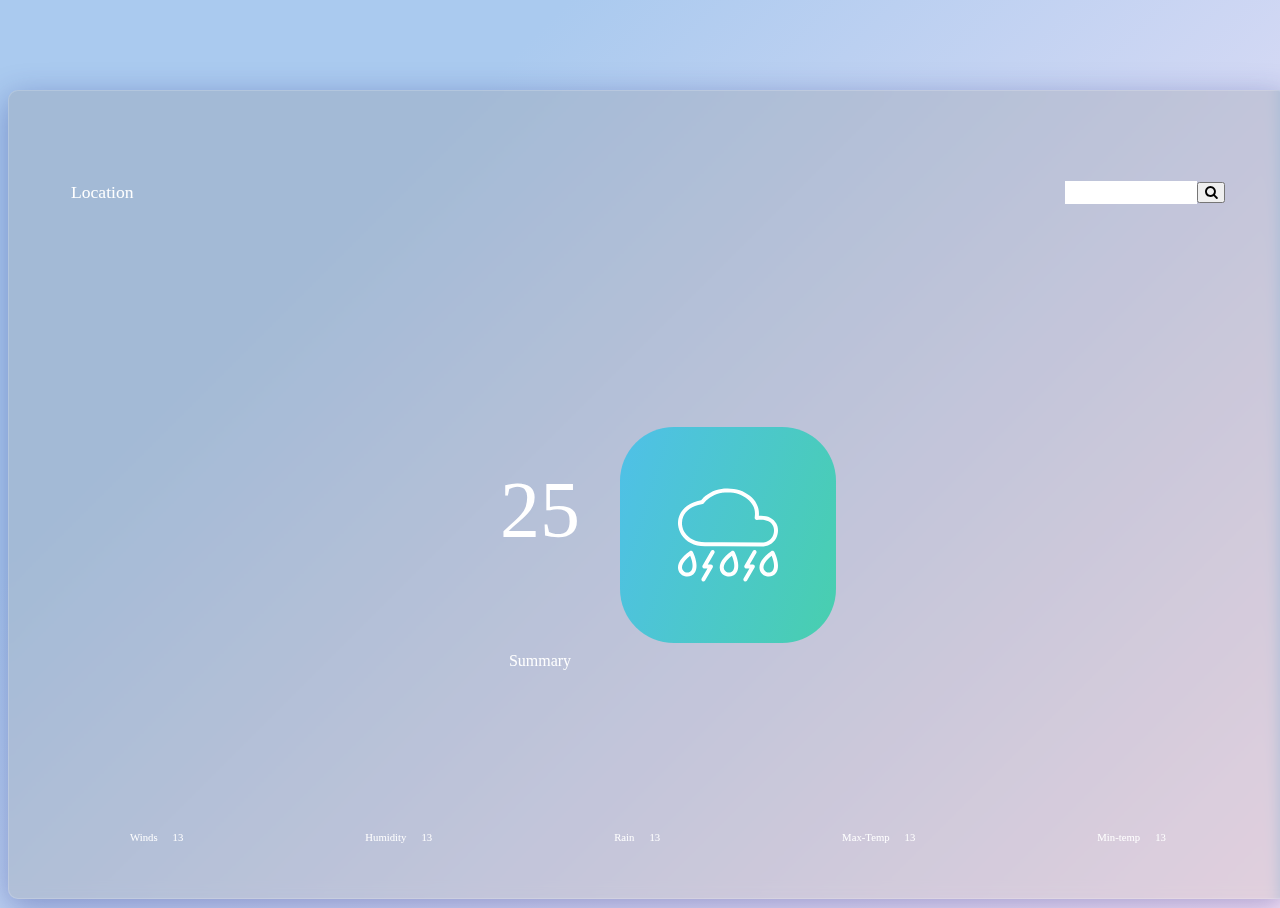
==== index.html @ 278b1b64 "intial" ====
<!DOCTYPE html>
<html>
    <head>
        <meta charset="utf-8">
        <meta http-equiv="X-UA-Compatible" content="IE=edge">
        <title>Weather App</title>
        <meta name="description" content="">
        <meta name="viewport" content="width=device-width, initial-scale=1">
        <link rel="stylesheet" href="ui.css">
        <link rel="stylesheet" href="https://cdnjs.cloudflare.com/ajax/libs/font-awesome/4.7.0/css/font-awesome.min.css">
        <link href="https://cdn.jsdelivr.net/npm/bootstrap@5.1.3/dist/css/bootstrap.min.css" rel="stylesheet" integrity="sha384-1BmE4kWBq78iYhFldvKuhfTAU6auU8tT94WrHftjDbrCEXSU1oBoqyl2QvZ6jIW3" crossorigin="anonymous">
    </head>
    <body>
     

         <div class="container mainmid">
            <div class="nav">
                <h5 id="location" style="font-weight:450; font-size:1.1rem;color:white;"> Location </h5>
                <div class="input-loc">
                   <input type="text" class="form-control bg-transparent" placeholder="location" id="srchLocation">
                   <div class="input-group-append">
                      <button class="btn btn-secondary bg-transparent border-0" type="button" id="locationBtn" onclick="runsubmit(document.getElementById('srchLocation').value);">
                        <i class="fa fa-search fa-sm"></i>
                      </button>
                   </div>
                </div>
            </div>
            
            
            <!-- nav ends here  -->
            <div class="main-container">
                <div class="temprature">
                   <p id="temp" class="tempval">25 </p>
                   <p class="location" id="summary">Summary</p>
                   <!-- <h5  style="font-weight:450; font-size:1.1rem;color:white;"id="date"> Date </h5> -->
                   <!-- <h5 id="time"style="font-weight:450; font-size:1.1rem;color:white;"> Time </h5> -->
                    </div>
                <div class="content">
                   <img src="Images\cloud-2.svg" class="temp-sign" alt="temp-sign-chnage"/>
                </div>
            </div>
            
            
            <div class="more-info">
                <div class="info-row">
                   <h6  style="font-weight: 400;padding-right:15px;">Winds</h6>
                   <h6  style="font-weight: 400;" id="location">13</h6>
                </div>
                <div class="info-row">
                    <h6  style="font-weight: 400;padding-right:15px;">Humidity</h6>
                   <h6  style="font-weight: 400;" id="temp">13</h6>
                </div>
                <div class="info-row">
                    <h6  style="font-weight: 400;padding-right:15px;">Rain</h6>
                   <h6  style="font-weight: 400;" id="summary">13</h6>
                </div>
                <div class="info-row">
                    <h6  style="font-weight: 400;padding-right:15px;">Max-Temp</h6>
                   <h6  style="font-weight: 400;" >13</h6>
                </div>
                <div class="info-row">
                    <h6  style="font-weight: 400;padding-right:15px;">Min-temp</h6>
                   <h6  style="font-weight: 400;" >13</h6>
                </div>
            </div>
        



        <script>
                   // Declaring the variables
            let lon;
            let lat;
            let temperature = document.querySelector("#temp");
            let summary = document.querySelector("#summary");
            let loc = document.querySelector("#location");
            let icon = document.querySelector("#icon");
            // let date=document.querySelector("#date");
            // let time=document.querySelector("#time");
            const kelvin = 273;
            let city="london";
            

            window.addEventListener("load", () => {
                if (navigator.geolocation) {
                    navigator.geolocation.getCurrentPosition((position) => {
                    console.log(position);
                    lon = position.coords.longitude;
                    lat = position.coords.latitude;
                    
                    //calculating the date 
                    // var today = new Date();
                    // var dateCal = today.getFullYear()+'-'+(today.getMonth()+1)+'-'+today.getDate();
                    // var hours = today.getHours()>9?today.getHours() : "0"+today.getHours();
                    // var minutes=today.getMinutes()>9?today.getMinutes():"0"+today.getMinutes();
                    // var timeCal=hours+":"+minutes;

                    // date.textContent =dateCal;
                    // time.textContent=timeCal;
                    
                
                    // API ID
                    const api = "6d055e39ee237af35ca066f35474e9df";
                
                    // API URL
                    const base = `http://api.openweathermap.org/data/2.5/weather?lat=${lat}&` +`lon=${lon}&appid=6d055e39ee237af35ca066f35474e9df`;
                
                      // Calling the API
                      fetch(base)
                        .then((response) => {
                        return response.json();
                        })
                        .then((data) => {
                        console.log(data);
                        temperature.textContent =
                            Math.floor(data.main.temp - kelvin) + "°C";
                        summary.textContent = data.weather[0].description;
                        loc.textContent = data.name + "," + data.sys.country;
                        // let icon1 = data.weather[0].icon;
                        // icon.innerHTML =
                        //     `<img src="images/cloud.svg" style= 'height:10rem'/>`;
                        });
                    });
                }
                });
               

            // document.getElementById("locationBtn").onclick=runsubmit;

            function runsubmit(locationCity){
                

                // API ID
                const api = "6d055e39ee237af35ca066f35474e9df";

                // API URL
                const base =`http://api.openweathermap.org/data/2.5/weather?q=${locationCity}&appid=6d055e39ee237af35ca066f35474e9df`;

                // Calling the API
                fetch(base)
                    .then((response) => {
                        if(response.ok){
                            return response.json();
                        }
                        else{
                        alert("Location not in our database");
                        }
                    }).then((data) => {
                    console.log(data);
                    temperature.textContent =
                        Math.floor(data.main.temp - kelvin) + "°C";
                    summary.textContent = data.weather[0].description;
                    loc.textContent = data.name + "," + data.sys.country;
                    // let icon1 = data.weather[0].icon;
                    // icon.innerHTML =
                    //     `<img src="images/cloud.svg" style= 'height:10rem'/>`;
                    });
            };



        </script>
        <script src="https://cdn.jsdelivr.net/npm/@popperjs/core@2.10.2/dist/umd/popper.min.js" integrity="sha384-7+zCNj/IqJ95wo16oMtfsKbZ9ccEh41eOz1HGyDuCQ6wgnyJNSYdrPa03rtR1zdB" crossorigin="anonymous"></script>
        <script src="https://cdn.jsdelivr.net/npm/bootstrap@5.1.3/dist/js/bootstrap.min.js" integrity="sha384-QJHtvGhmr9XOIpI6YVutG+2QOK9T+ZnN4kzFN1RtK3zEFEIsxhlmWl5/YESvpZ13" crossorigin="anonymous"></script>
    </body>
</html>
---- ui.css ----
body{        
        background-color: #fde7f9;
        background-image: linear-gradient(315deg, #fde7f9 0%,#aacaef 74%);
        min-height: 90vh;
        min-width:100vw;
        align-items: center;
    }

    ::placeholder {
        color: white !important;
        opacity: 1;
    }
      
    
    .mainmid{
        margin-top:10vh;
        margin-bottom: 10vh;
        background: rgba( 143, 139, 139, 0.25 );
        box-shadow: 0 8px 32px 0 rgba( 31, 38, 135, 0.37 );
        backdrop-filter: blur( 7.5px );
        -webkit-backdrop-filter: blur( 7.5px );
        border-radius: 10px;
        border: 1px solid rgba( 255, 255, 255, 0.18 );
        color:white;
        min-height:80vh;
        padding:30px;
        display:flex;
        flex-direction: column;
        justify-content: space-between;
        
     }


     input[type=text]:focus, textarea:focus {
        box-shadow: 0 0 0px ;
        padding: 3px 0px 3px 3px;
        margin: 5px 1px 3px 0px;
      }



    .nav{
        display: flex;
        flex-direction:row;
        justify-content:space-between;
        margin:2rem 2rem 2rem 2rem;
        align-items:center;
      }
      
      .input-loc{
        display:flex;
        flex-direction:row;
        align-items:center;
        justify-content:space-between;
      }
      h5{
          align-items:center;
      }
      
      .form-control{
        min-height:20px;
        border:0 !important;
        max-width:10vw;
        border-radius:0rem !important;
        border-bottom:2px solid white !important;
        padding-bottom:0px !important;
        color:white !important;
      }

      
      .main-container{
        display:flex;
        flex-direction:row;
        align-items:center;
        justify-content:center;
        padding:2vh;
        margin:2vh;
        padding:4rem;
        margin:1rem;
      }
      

    
      .temprature{
        display:flex;
        flex-direction:column;
        align-items:center;
        justify-content:center; 
        border-radius:25%;
        margin:10px;
        padding:30px;
      }

      .tempval{
          font-weight:400;
          font-size: 5rem;
      }
      
      .content{
        display:flex;
        flex-direction:row;
        justify-content:center;
        align-items:center;
      }
      
      .temp-sign{
        border-radius:25%;
            /* margin:20px; */
        /* padding:40px 10px 40px 10px; */
        min-height:20vh;
        max-height:24vh;
        width:auto;
      }
      
      .more-info{
        display:flex;
        justify-content:space-around;
        align-items:center;
          
      }

      .info-row{
          display:flex;
          flex-direction:row;
          justify-content: space-evenly;
      }
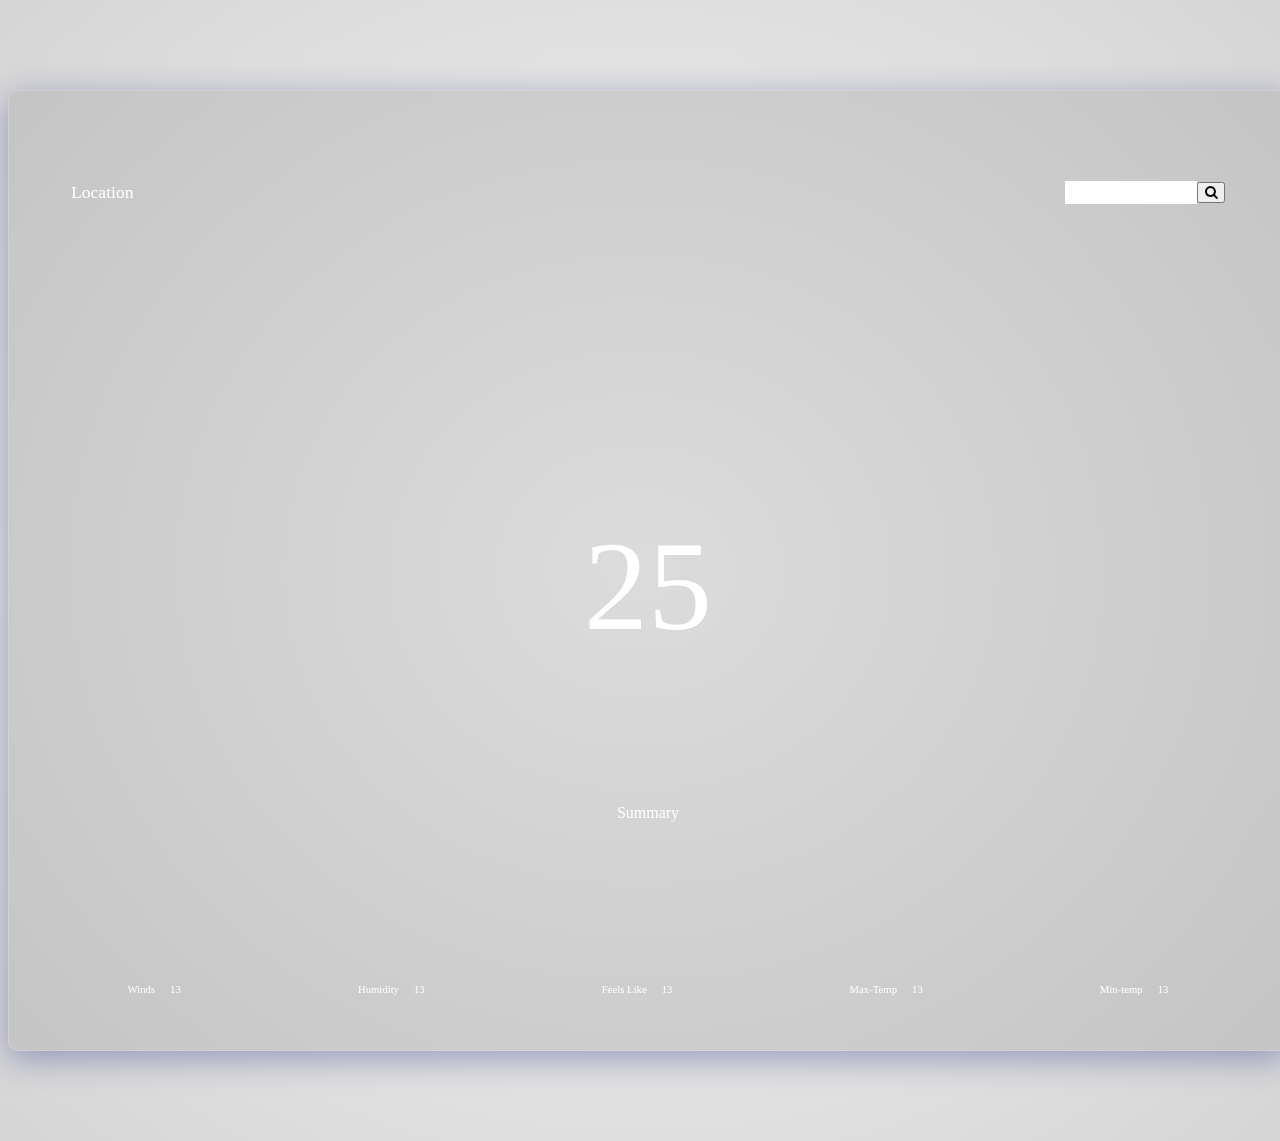
==== commit f7f6b66b: "almost-done" ====
--- a/index.html
+++ b/index.html
@@ -32,35 +32,30 @@
                 <div class="temprature">
                    <p id="temp" class="tempval">25 </p>
                    <p class="location" id="summary">Summary</p>
-                   <!-- <h5  style="font-weight:450; font-size:1.1rem;color:white;"id="date"> Date </h5> -->
-                   <!-- <h5 id="time"style="font-weight:450; font-size:1.1rem;color:white;"> Time </h5> -->
                     </div>
-                <div class="content">
-                   <img src="Images\cloud-2.svg" class="temp-sign" alt="temp-sign-chnage"/>
-                </div>
             </div>
             
             
             <div class="more-info">
                 <div class="info-row">
                    <h6  style="font-weight: 400;padding-right:15px;">Winds</h6>
-                   <h6  style="font-weight: 400;" id="location">13</h6>
+                   <h6  style="font-weight: 400;" id="winds">13</h6>
                 </div>
                 <div class="info-row">
                     <h6  style="font-weight: 400;padding-right:15px;">Humidity</h6>
-                   <h6  style="font-weight: 400;" id="temp">13</h6>
+                   <h6  style="font-weight: 400;" id="humidity">13</h6>
                 </div>
                 <div class="info-row">
-                    <h6  style="font-weight: 400;padding-right:15px;">Rain</h6>
-                   <h6  style="font-weight: 400;" id="summary">13</h6>
+                    <h6  style="font-weight: 400;padding-right:15px;">Feels Like </h6>
+                   <h6  style="font-weight: 400;" id="feels_like">13</h6>
                 </div>
                 <div class="info-row">
                     <h6  style="font-weight: 400;padding-right:15px;">Max-Temp</h6>
-                   <h6  style="font-weight: 400;" >13</h6>
+                   <h6  style="font-weight: 400;" id="temp_min">13</h6>
                 </div>
                 <div class="info-row">
                     <h6  style="font-weight: 400;padding-right:15px;">Min-temp</h6>
-                   <h6  style="font-weight: 400;" >13</h6>
+                   <h6  style="font-weight: 400;" id="temp_max">13</h6>
                 </div>
             </div>
         
@@ -74,36 +69,48 @@
             let temperature = document.querySelector("#temp");
             let summary = document.querySelector("#summary");
             let loc = document.querySelector("#location");
-            let icon = document.querySelector("#icon");
-            // let date=document.querySelector("#date");
-            // let time=document.querySelector("#time");
+            let winds = document.querySelector("#winds");
+            let humidity = document.querySelector("#humidity");
+            let feels_like = document.querySelector("#feels_like");
+            let temp_min = document.querySelector("#temp_min");
+            let temp_max = document.querySelector("#temp_max");
             const kelvin = 273;
             let city="london";
             
 
             window.addEventListener("load", () => {
+
+                let mainmid=document.querySelector('.mainmid');
+                // mainmid.style.backgroundImage = 'url(./images/cloud1.jpg)';
+
+
                 if (navigator.geolocation) {
                     navigator.geolocation.getCurrentPosition((position) => {
                     console.log(position);
                     lon = position.coords.longitude;
                     lat = position.coords.latitude;
-                    
-                    //calculating the date 
-                    // var today = new Date();
-                    // var dateCal = today.getFullYear()+'-'+(today.getMonth()+1)+'-'+today.getDate();
-                    // var hours = today.getHours()>9?today.getHours() : "0"+today.getHours();
-                    // var minutes=today.getMinutes()>9?today.getMinutes():"0"+today.getMinutes();
-                    // var timeCal=hours+":"+minutes;
 
-                    // date.textContent =dateCal;
-                    // time.textContent=timeCal;
-                    
-                
+                    //Time
+                    const hours = new Date().getHours()
+                    console.log("hhhwhw   :- " + hours);
+                    if(hours>20 && hours<24 || hours>=0 && hours <5){
+                        mainmid.style.backgroundImage = 'url(./images/night.jpg)';
+
+                    }else if (hours>4 && hours<10) {
+                        mainmid.style.backgroundImage = 'url(./images/morning.jpg)';
+
+                    }else if (hours>9 && hours<16){
+                        mainmid.style.backgroundImage = 'url(./images/noon.jpg)';
+
+                    }else if (hours>15 && hours<21){
+                        mainmid.style.backgroundImage = 'url(./images/evening.jpg)';
+
+                    }
                     // API ID
                     const api = "6d055e39ee237af35ca066f35474e9df";
                 
                     // API URL
-                    const base = `http://api.openweathermap.org/data/2.5/weather?lat=${lat}&` +`lon=${lon}&appid=6d055e39ee237af35ca066f35474e9df`;
+                    const base = `https://api.openweathermap.org/data/2.5/weather?lat=${lat}&` +`lon=${lon}&appid=6d055e39ee237af35ca066f35474e9df`;
                 
                       // Calling the API
                       fetch(base)
@@ -112,13 +119,14 @@
                         })
                         .then((data) => {
                         console.log(data);
-                        temperature.textContent =
-                            Math.floor(data.main.temp - kelvin) + "°C";
+                        temperature.textContent =Math.floor(data.main.temp - kelvin) + "°C";
                         summary.textContent = data.weather[0].description;
                         loc.textContent = data.name + "," + data.sys.country;
-                        // let icon1 = data.weather[0].icon;
-                        // icon.innerHTML =
-                        //     `<img src="images/cloud.svg" style= 'height:10rem'/>`;
+                        winds.textContent=data.wind.speed + "mph";
+                        humidity.textContent=data.main.humidity+"%";
+                        feels_like.textContent=Math.floor(data.main.feels_like -kelvin) + "°C";
+                        temp_max.textContent=Math.floor(data.main.temp_max-kelvin) + "°C";
+                        temp_min.textContent=Math.floor(data.main.temp_min -kelvin) + "°C";
                         });
                     });
                 }
@@ -134,7 +142,9 @@
                 const api = "6d055e39ee237af35ca066f35474e9df";
 
                 // API URL
-                const base =`http://api.openweathermap.org/data/2.5/weather?q=${locationCity}&appid=6d055e39ee237af35ca066f35474e9df`;
+                const base =`https://api.openweathermap.org/data/2.5/weather?q=${locationCity}&appid=6d055e39ee237af35ca066f35474e9df`;
+
+
 
                 // Calling the API
                 fetch(base)
@@ -146,14 +156,15 @@
                         alert("Location not in our database");
                         }
                     }).then((data) => {
-                    console.log(data);
-                    temperature.textContent =
-                        Math.floor(data.main.temp - kelvin) + "°C";
-                    summary.textContent = data.weather[0].description;
-                    loc.textContent = data.name + "," + data.sys.country;
-                    // let icon1 = data.weather[0].icon;
-                    // icon.innerHTML =
-                    //     `<img src="images/cloud.svg" style= 'height:10rem'/>`;
+                        console.log(data);
+                        temperature.textContent =Math.floor(data.main.temp - kelvin) + "°C";
+                        summary.textContent = data.weather[0].description;
+                        loc.textContent = data.name + "," + data.sys.country;
+                        winds.textContent=data.wind.speed + "mph";
+                        humidity.textContent=data.main.humidity+"%";
+                        feels_like.textContent=Math.floor(data.main.feels_like -kelvin) + "°C";
+                        temp_max.textContent=Math.floor(data.main.temp_max-kelvin) + "°C";
+                        temp_min.textContent=Math.floor(data.main.temp_min -kelvin) + "°C";
                     });
             };
 
--- a/ui.css
+++ b/ui.css
@@ -1,6 +1,22 @@
-    body{        
-        background-color: #fde7f9;
-        background-image: linear-gradient(315deg, #fde7f9 0%,#aacaef 74%);
+    
+    @media screen and (max-width: 1000px) {
+      .more-info {
+          display: none !important;
+      }
+      .mainmid{
+        justify-content: space-around !important;
+
+      }
+    }
+   
+   
+   
+   
+   body{        
+        background: #F7F7F7;
+        background: -webkit-radial-gradient(center, #F7F7F7, #D5D5D5);
+        background: -moz-radial-gradient(center, #F7F7F7, #D5D5D5);
+        background: radial-gradient(ellipse at center, #F7F7F7, #D5D5D5);
         min-height: 90vh;
         min-width:100vw;
         align-items: center;
@@ -11,7 +27,8 @@
         opacity: 1;
     }
       
-    
+
+
     .mainmid{
         margin-top:10vh;
         margin-bottom: 10vh;
@@ -27,8 +44,13 @@
         display:flex;
         flex-direction: column;
         justify-content: space-between;
-        
+        object-fit: cover;
+        background-size: cover;
+        background-repeat: no-repeat;
+        background-position: 50% 50%;
      }
+
+
 
 
      input[type=text]:focus, textarea:focus {
@@ -93,7 +115,7 @@
 
       .tempval{
           font-weight:400;
-          font-size: 5rem;
+          font-size: 8rem;
       }
       
       .content{
